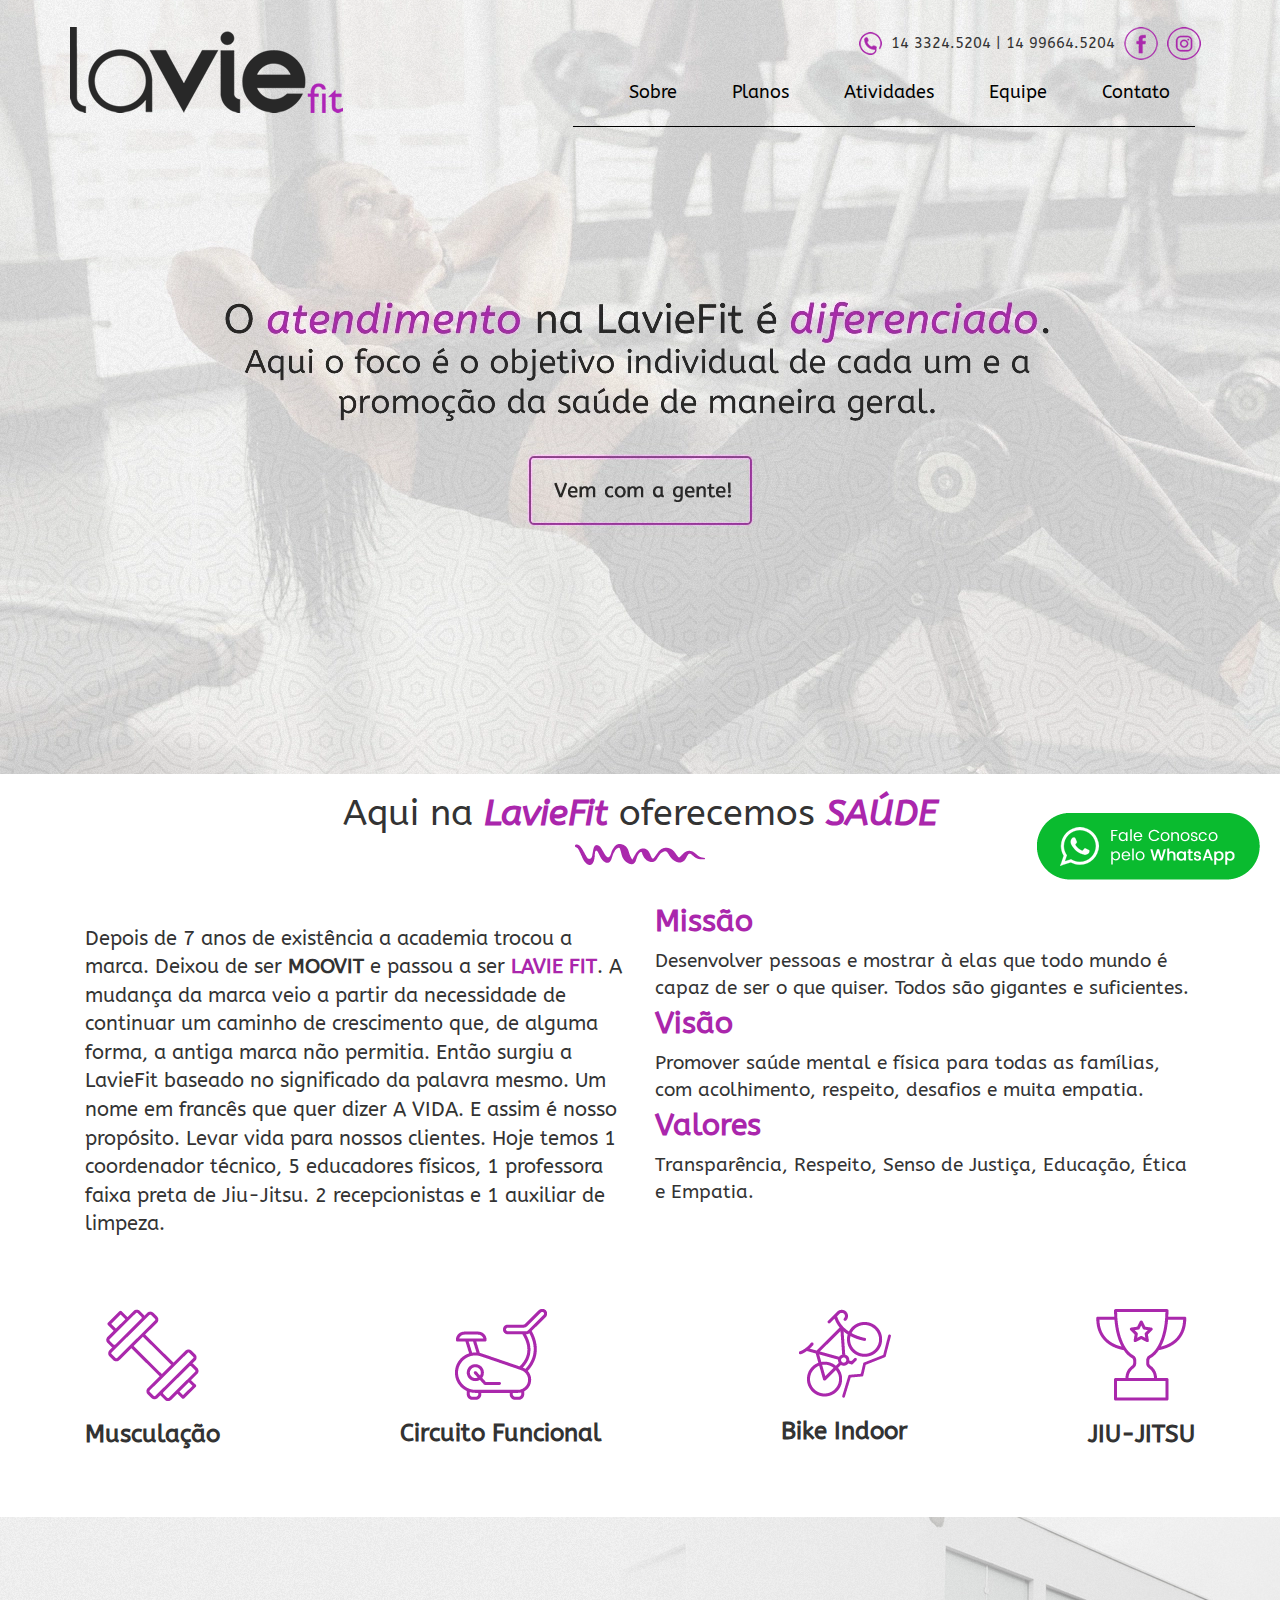
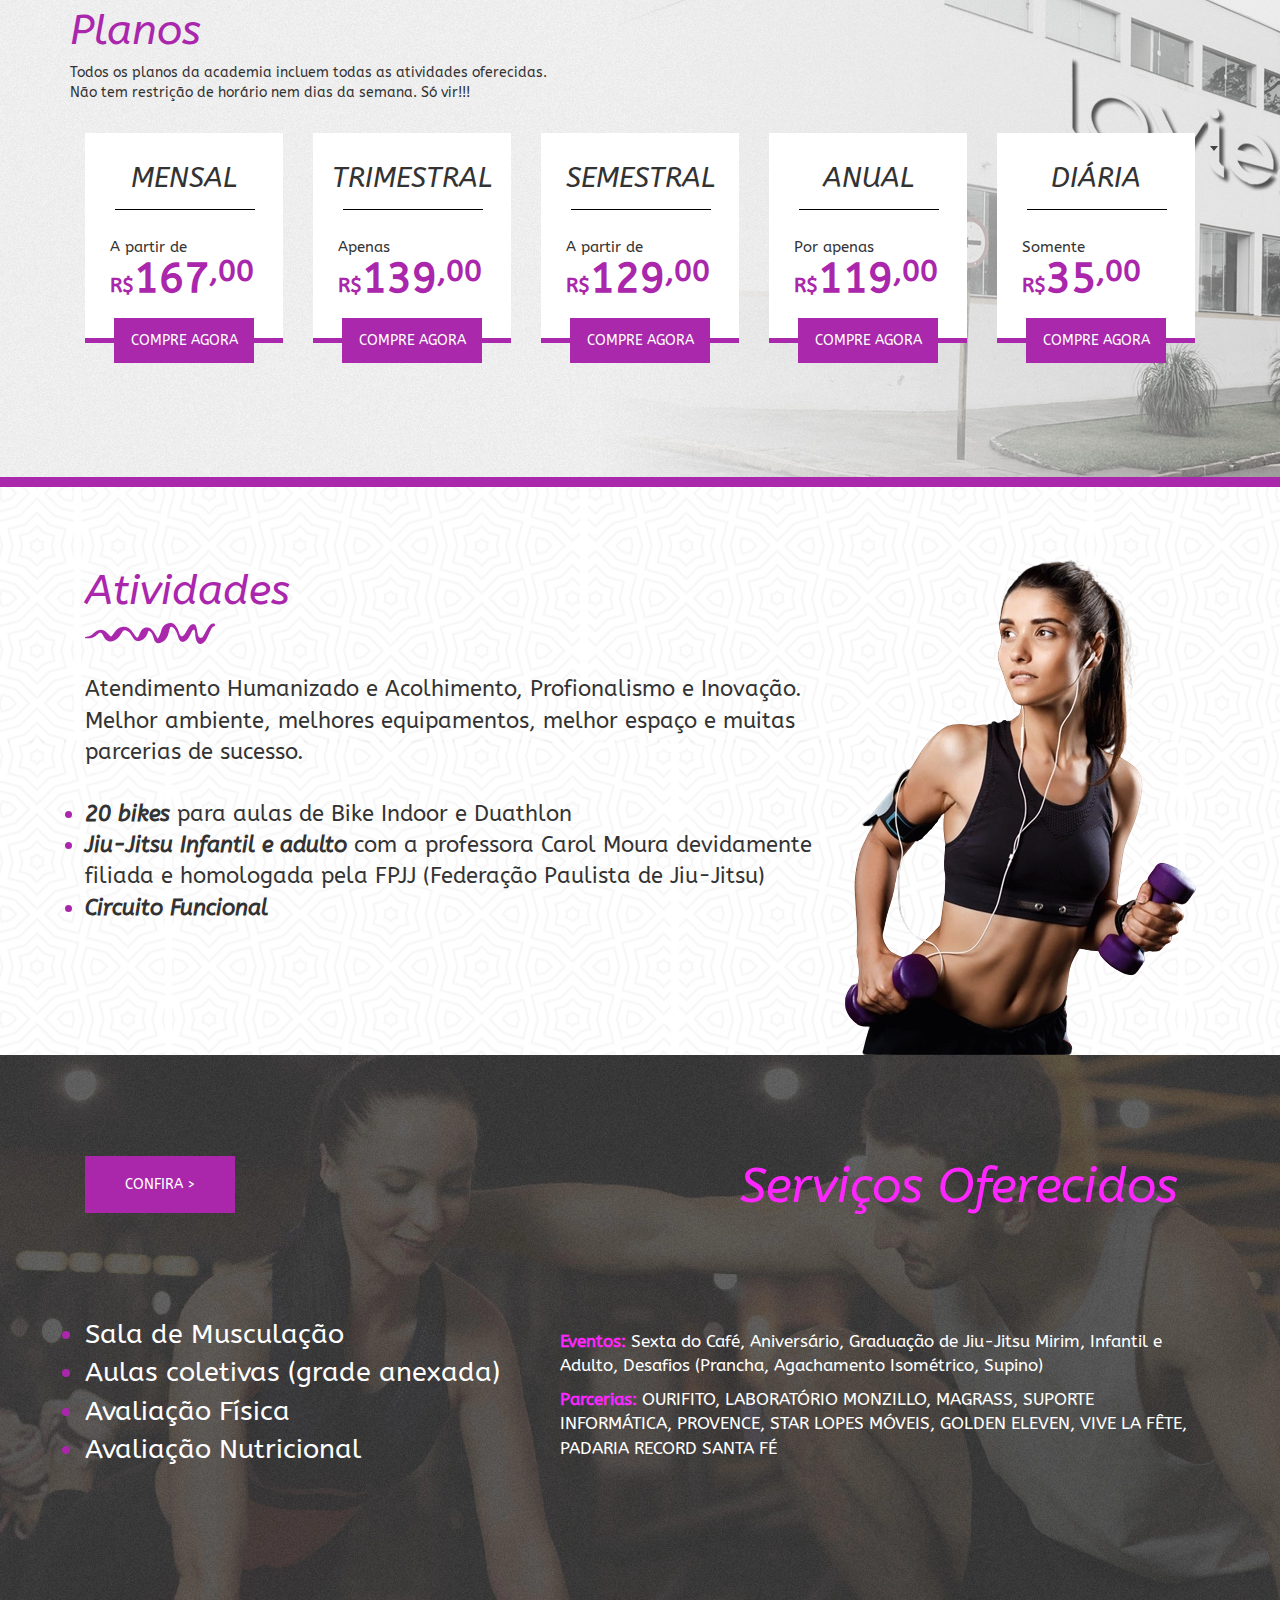
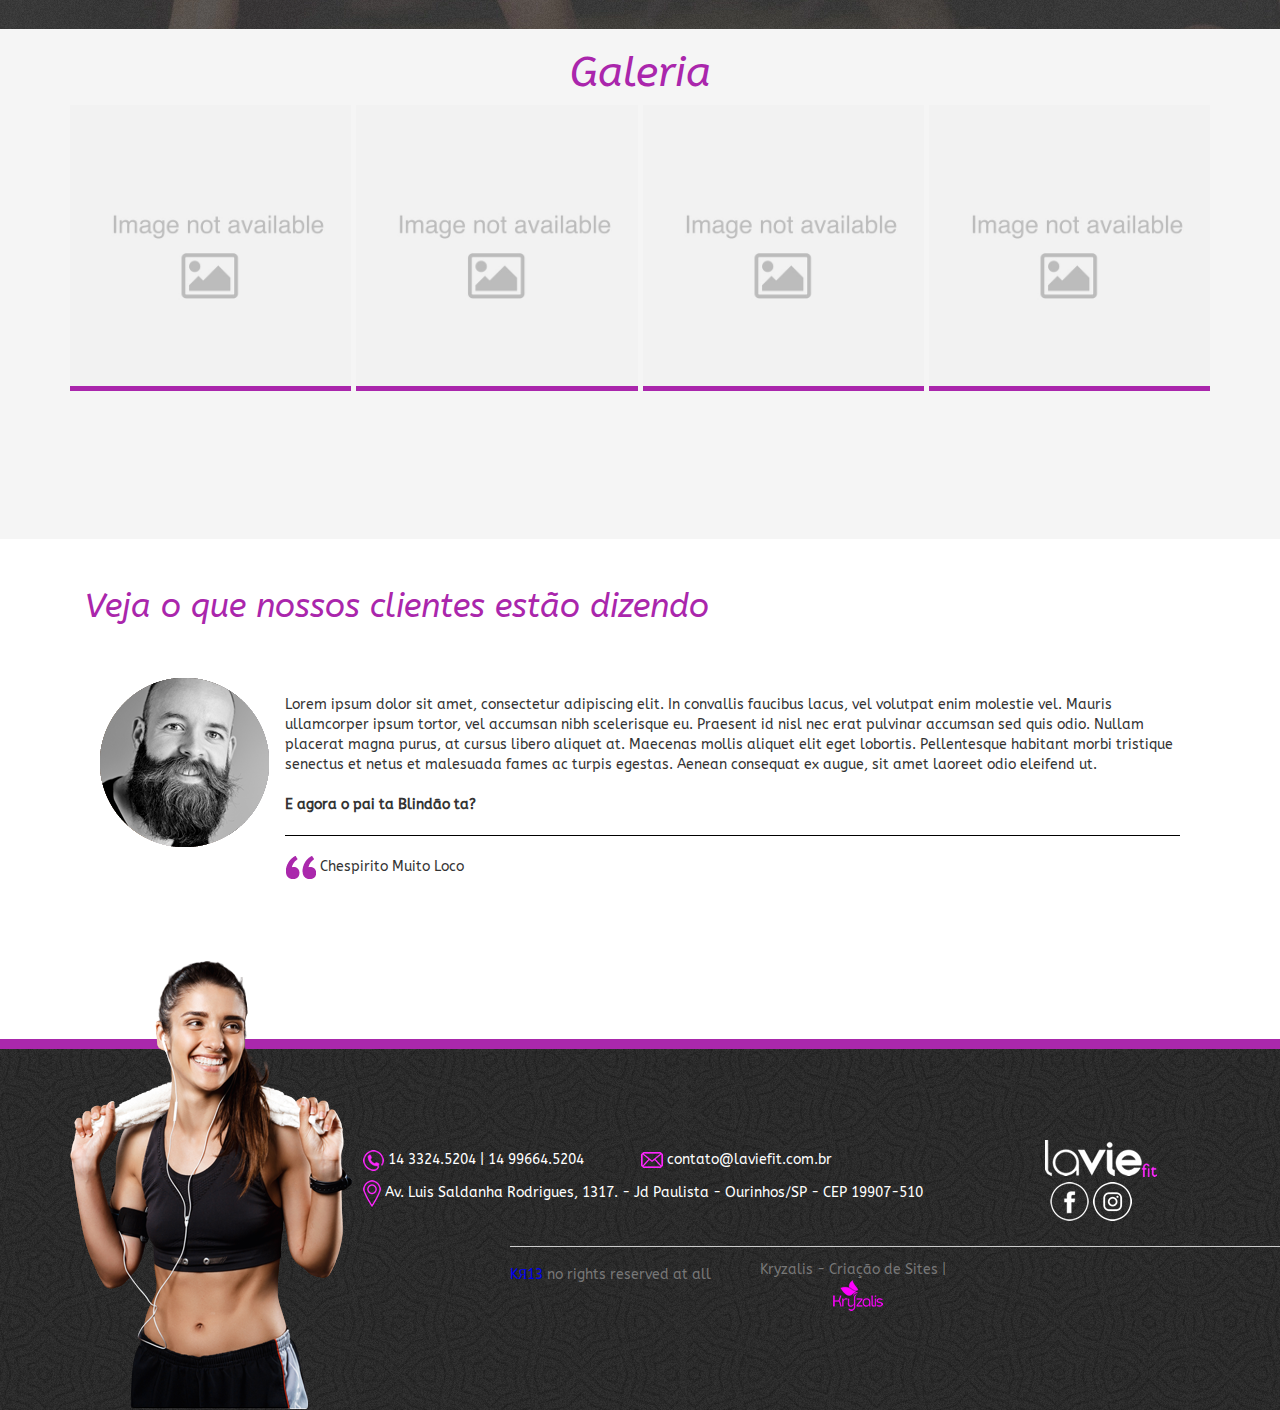
==== index.html @ 9915ced9 "Add files via upload" ====
<!DOCTYPE html>
<html lang="en">
<head>
    <meta charset="UTF-8">
    <meta name="author" content="KЯ13" />
    <meta name="publisher" content="Kryzalis Sites - kryzalis.com.br" />
    <meta name="viewport" content="width=device-width, initial-scale=1, maximum-scale=1, user-scalable=no">
    <link rel="shortcut icon" href="assets/img/KЯ13.png">
    <link rel="stylesheet" href="assets/css/style.css">
    <link rel="stylesheet" href="assets/css/bootstrap3.css">
    <link rel="stylesheet" href="assets/css/animate.css">
    <link rel="stylesheet" href="assets/css/owl.carousel.css">
    <link rel="stylesheet" href="assets/css/owl.theme.default.css">
    <link rel="stylesheet" href="https://cdnjs.cloudflare.com/ajax/libs/animate.css/4.1.1/animate.min.css">
    <title>Lavie Fit</title>
</head>
<body class="pg-home">
    <header class="header" id="Home">
        <div class="container">
            <div class="row">
                <div class="col-md-3">
                    <div class="logo">
                        <img src="assets/imgs/logo-main.png" class="logo" alt="laviefit">
                    </div>
                </div>
                <div class="col-md-4 col-md-offset-5">
                    <div class="cont">
                        <img src="assets/imgs/zap.png" alt="wpp"> 14 3324.5204 | 14 99664.5204
                        <a href="#"><img src="assets/imgs/prp-face.png" alt="facebook"></a>
                        <a href="#"><img src="assets/imgs/prp-insta.png" alt="instagram"></a>
                    </div>
                </div>
                <div class="col-md-7 col-md-offset-2">
                    <nav class="nav" id="nav">
                        <div class="col-md-12">
                            <div id="menu">
                                <ul class="nav__links">
                                    <li><a href="#Sobre">Sobre</a></li>
                                    <li><a href="#Planos">Planos</a></li>
                                    <li><a href="#Atividades">Atividades</a></li>
                                    <li><a href="#Equipe">Equipe</a></li>
                                    <li><a href="#Contato">Contato</a></li>
                                </ul>
                                <hr class="line1">
                            </div>
                        </div>
                    </nav>
                </div>
            </div>
        </div>
    </header>

    <section class="part1" id="Sobre">
        <div class="container">
            <div class="row">
                <div class="col-md-12">
                    <div class="title text-center">
                        <h1 class="ttl">Aqui na <span style="color: #AA26AC; font-weight: bold; font-style: italic;">LavieFit</span> oferecemos <span style="color: #AA26AC; font-weight: bold;"><i>SAÚDE</i></span></h1>
                        <img src="assets/imgs/thing.png" class="img" alt="div">
                    </div>
                    <div class="col-md-6">
                        <div class="txt">
                            <p class="para">Depois de 7 anos de existência a academia trocou a marca. Deixou de ser <span style="font-weight: bold;">MOOVIT</span> e passou a ser <span style="color: #AA26AC; font-weight: bold;">LAVIE FIT</span>. A mudança da marca veio a partir da necessidade de continuar um caminho de crescimento que, de alguma forma, a antiga marca não permitia. Então surgiu a LavieFit baseado no significado da palavra mesmo. Um nome em francês que quer dizer A VIDA. E assim é nosso propósito. Levar vida para nossos clientes. Hoje temos 1 coordenador técnico, 5 educadores físicos, 1 professora faixa preta de Jiu-Jitsu. 2 recepcionistas e 1 auxiliar de limpeza.</p> 
                        </div>
                    </div>
                    <div class="col-lg-6">
                        <ul class="list">
                            <li class="abt">
                                <h2 class="h2p1">Missão</h2>
                                <p>Desenvolver pessoas e mostrar à elas que todo mundo é capaz de ser o que quiser. Todos são gigantes e suficientes.</p>
                            </li>
                            <li class="abt">
                                <h2 class="h2p1">Visão</h2>
                                <p>Promover saúde mental e física para todas as famílias, com acolhimento, respeito, desafios e muita empatia.</p>
                            </li>
                            <li class="abt">
                                <h2 class="h2p1">Valores</h2>
                                <p>Transparência, Respeito, Senso de Justiça, Educação, Ética e Empatia.</p>
                            </li>
                        </ul>
                    </div>
                    <div class="col-md-12 text-center">
                        <ul class="actv">
                            <li class="limg">
                                <img src="assets/imgs/icon-gym.png" alt="Musculação" class="limg-img">
                                <h3><b>Musculação</b></h3>
                            </li>
                            <li class="limg">
                                <img src="assets/imgs/icon-whale.png" alt="Circuito" class="limg-img">
                                <h3><b>Circuito Funcional</b></h3>
                            </li>
                            <li class="limg">
                                <img src="assets/imgs/icon-bike.png" alt="Bike Indoor" class="limg-img">
                                <h3><b>Bike Indoor</b></h3>
                            </li>
                            <li class="limg">
                                <img src="assets/imgs/icon-troph.png" alt="JIU-JITSU" class="limg-img">
                                <h3><b>JIU-JITSU</b></h3>
                            </li>
                        </ul>
                    </div>
                </div>
            </div>
        </div>
    </section>

    <section class="part2" id="Planos">
        <div class="container">
            <div class="row">
                <div class="col-md-12">
                    <div class="pla">
                        <h2 class="h2p2">Planos</h2>
                    <p sty="font-size: 15px;" class="pp2">Todos os planos da academia incluem todas as atividades oferecidas.<br>Não tem restrição de horário nem dias da semana. Só vir!!!</p><br>
                        <div class="col-sm-3 text-center">
                            <div class="box__plan">
                                <h4 class="h4p2">MENSAL</h4>
                                <div class="numbers">
                                    <hr class="line15">
                                    <p>A partir de</p>
                                    <h5 class="prc">R$<strong>167</strong><span class="zero">,00</span></h5>
                                </div>
                            </div>
                                <div class="buy">
                                    <a href="#" class="btn15" target="_blank">COMPRE AGORA</a>
                                </div>
                            </div>
                        </div>
                        <div class="col-sm-3 text-center">
                            <div class="box__plan">
                                <h4 class="h4p2">TRIMESTRAL</h4>
                                <div class="numbers">
                                    <hr class="line15">
                                    <p>Apenas</p>
                                    <h5 class="prc">R$<strong>139</strong><span class="zero">,00</span></h5>
                                </div>
                            </div>
                            <div class="buy">
                                <a href="#" class="btn15" target="_blank">COMPRE AGORA</a>
                            </div>
                        </div>
                        <div class="col-sm-3 text-center">
                            <div class="box__plan">
                                <h4 class="h4p2">SEMESTRAL</h4>
                                <div class="numbers">
                                    <hr class="line15">
                                    <p>A partir de</p>
                                    <h5 class="prc">R$<strong>129</strong><span class="zero">,00</span></h5>
                                </div>
                            </div>
                            <div class="buy">
                                <a href="#" class="btn15" target="_blank">COMPRE AGORA</a>
                            </div>
                        </div>    
                        <div class="col-sm-3 text-center">
                            <div class="box__plan">
                                <h4 class="h4p2">ANUAL</h4>
                                <div class="numbers">
                                    <hr class="line15">
                                    <p>Por apenas</p>
                                    <h5 class="prc">R$<strong>119</strong><span class="zero">,00</span></h5>
                                </div>
                            </div>
                            <div class="buy">
                                <a href="#" class="btn15" target="_blank">COMPRE AGORA</a>
                            </div>
                        </div>
                        <div class="col-sm-3 text-center">
                            <div class="box__plan">
                                <h4 class="h4p2">DIÁRIA</h4>
                                <div class="numbers">
                                    <hr class="line15">
                                    <p>Somente</p>
                                    <h5 class="prc">R$<strong>35</strong><span class="zero">,00</span></h5>
                                </div>
                            </div>
                            <div class="buy">
                                <a href="#" class="btn15" target="_blank">COMPRE AGORA</a></span>
                            </div>
                        </div>
                    </div>
                </div>
            </div>
        </div>
    </section>

    <section class="part3" id="Atividades">
        <div class="container">
            <div class="row">
                <div class="col-lg-12">
                    <div class="col-md-8">
                        <h2 class="h2p3">Atividades</h2>
                        <img src="assets/imgs/thing-2.png" class="img" alt="div">
                        <p class="atnd">Atendimento Humanizado e Acolhimento, Profionalismo e Inovação. Melhor ambiente, melhores equipamentos, melhor espaço e muitas parcerias de sucesso.</p>
                    </div>
                    <div class="col-md-8">
                        <ul class="mr">
                            <li><b><i>20 bikes</i></b> para aulas de Bike Indoor e Duathlon</li>
                            <li><b><i>Jiu-Jitsu Infantil e adulto</i></b> com a professora Carol Moura devidamente filiada e homologada pela FPJJ (Federação Paulista de Jiu-Jitsu)</li>
                            <li><b><i>Circuito Funcional</i></b></li>
                        </ul>
                    </div>
                    <div class="col-md-4">
                        <img src="assets/imgs/wm.png" alt="model" class="wm1">
                    </div>
                </div>
            </div>
        </div>
    </section>

    <section class="part4" id="Equipe">
        <div class="container">
            <div class="row">
                <div class="col-lg-12">
                    <div class="col-md-5">
                        <div class="saaa">
                            <a href="#" class="btn1">CONFIRA ></a>
                            <ul class="cnf">
                                <li>Sala de Musculação</li>
                                <li>Aulas coletivas (grade anexada)</li>
                                <li>Avaliação Física</li>
                                <li>Avaliação Nutricional</li>
                            </ul>
                        </div>
                    </div>
                    <div class="col-md-7">
                        <div class="wdwo">
                            <h2 class="h2p4">Serviços Oferecidos</h2>
                            <div class="pd">
                                <p class="evnt"><b style="color: #FE26FE;">Eventos:</b> Sexta do Café, Aniversário, Graduação de Jiu-Jitsu Mirim, Infantil e Adulto, Desafios (Prancha, Agachamento Isométrico, Supino)</p>
                                <p class="evnt"><b style="color: #FE26FE;">Parcerias:</b> OURIFITO, LABORATÓRIO MONZILLO, MAGRASS, SUPORTE INFORMÁTICA, PROVENCE, STAR LOPES MÓVEIS, GOLDEN ELEVEN, VIVE LA FÊTE, PADARIA RECORD SANTA FÉ</p>
                            </div>
                        </div>
                    </div>
                </div>
            </div>
        </div>
    </section>

    <section class="part5">
        <div class="container">
            <div class="row">
                <div class="col-lg-12">
                    <div class="col-6 text-center">
                        <h2 class="h2p5">Galeria</h2>
                        <div class="gale">
                            <div class="owl-carousel">
                                <div class="item"><img src="assets/img/no-img.png" alt="img" style="border-bottom: 5px solid #AA26AC;" class="carjs"></div>
                                <div class="item"><img src="assets/img/no-img.png" alt="img" style="border-bottom: 5px solid #AA26AC;" class="carjs"></div>
                                <div class="item"><img src="assets/img/no-img.png" alt="img" style="border-bottom: 5px solid #AA26AC;" class="carjs"></div>
                                <div class="item"><img src="assets/img/no-img.png" alt="img" style="border-bottom: 5px solid #AA26AC;" class="carjs"></div>
                            </div>
                        </div>
                    </div>
                </div>
            </div>
        </div>
    </section>

    <section class="part6">
        <div class="container">
            <div class="row">
                <div class="col-lg-12">
                    <div class="col-md-8">
                        <h2 class="h2p6">Veja o que nossos clientes estão dizendo</h2>
                    </div>
                    <div class="col-lg-12">
                        <div class="has-feedback">
                            <div class="item">
                                <div class="col-md-2">
                                    <img src="assets/imgs/chespirito.png" alt="person" class="chespirito">
                                </div>
                                <div class="col-lg-10">
                                    <div class="pp6">
                                        <p class="pp6">Lorem ipsum dolor sit amet, consectetur adipiscing elit. In convallis faucibus lacus, vel volutpat enim molestie vel. Mauris ullamcorper ipsum tortor, vel accumsan nibh scelerisque eu. Praesent id nisl nec erat pulvinar accumsan sed quis odio. Nullam placerat magna purus, at cursus libero aliquet at.
                                        Maecenas mollis aliquet elit eget lobortis. Pellentesque habitant morbi tristique senectus et netus et malesuada fames ac turpis egestas. Aenean consequat ex augue, sit amet laoreet odio eleifend ut.<br>
                                        <br>
                                        <b>E agora o pai ta Blindão ta?</b></p>
                                        <hr class="line1">
                                        <img src="assets/imgs/asp.jpg" alt="aspas"> Chespirito Muito Loco
                                    </div>
                                </div>
                            </div>
                        </div>
                    </div>
                </div>
            </div>
        </div>
    </section>

    <footer class="footer" id="Contato">
        <div class="container">
            <div class="row">
                <div class="col-md-3">
                    <img src="assets/imgs/wmn-2.png" class="model" alt="model">
                </div>
                <div class="col-md-7 col-sm-offset-3">
                    <div class="contc">
                        <div class="col-md-5">
                            <div class="wpp">
                                <img src="assets/imgs/zap2.png" alt="wpp"> 14 3324.5204  |  14 99664.5204
                            </div>
                        </div>
                        <div class="col-md-5">
                            <div class="email">
                                <img src="assets/imgs/contato.png" alt="cont"> contato@laviefit.com.br
                            </div>
                        </div>
                    </div>
                </div>
                <div class="col-md-7 col-md-offset-3">
                    <div class="loc">
                        <img src="assets/imgs/loc.png" alt="loc"> Av. Luis Saldanha Rodrigues, 1317. - Jd Paulista - Ourinhos/SP - CEP 19907-510
                    </div>
                </div>
                <div class="col-md-2 col-xl-offset-2">
                    <div class="socials-end">
                        <div class="lavie">
                            <a href="#Home"><img src="assets/imgs/logo-mini.png" alt="logo-end"></a>
                        </div>
                        <div class="socials">
                            <a href="#" target="_blank"><img src="assets/imgs/wt-face.png" alt="facebook"></a>
                            <a href="#" target="_blank"><img src="assets/imgs/wt-insta.png" alt="instagram"></a>
                        </div>
                    </div>
                </div>
            </div>
        </div>
        <hr class="line-end">
    </footer>
    <div class="footer2">
        <div class="col-lg-7 col-lg-offset-4">
            <div class="krgit">
                <div class="col-md-4">
                    <p class="KRgit"><a href="https://github.com/kriphpher" class="gitkr" target="_blank">KЯ13</a> no rights reserved at all</p>
                </div>
            </div>
            <div class="kryzalis">
                <div class="col-md-4 text-center">
                    Kryzalis - Criação de Sites | <a href="https://www.kryzalis.com.br"><img src="assets/img/logo-kryzalis-2.png" alt="kryzalis" class="kryzaimg"></a>
                </div>
            </div>
        </div>
    </div>
    
    <div class="img">
        <a href="https://api.whatsapp.com/send/?phone=5514996313414&text&type=phone_number&app_absent=0" class="btnwhats" target="_blank"><img src="assets/img/whatsapp.png"/></a>
    </div>

    <script src="assets/js/script.js"></script>
    <script src="assets/js/jquery-ui.min.js"></script>
    <script src="assets/js/jquery.js"></script>
    <script src="assets/s/owl.carousel.min.js"></script>
    <script>
        $('.owl-carousel').owlCarousel({
            merge: false,
            autoplay: true,
            rewind: true,
            loop: true,
            margin: 5,
            dots: false,
            nav: false,
            navText: ["<",">"],
            responsive: {
                0: {
                    items: 1
                },
                600: {
                    items: 2
                },
                1000: {
                    items: 3
                },
                1200: {
                    items: 4
                }
            }
        })

        $('.owl-feedback').owlCarousel({
            animateOut: 'slideOutDown',
            animateIn: 'flipInX',
            items:1,
            margin:30,
            stagePadding:30,
            smartSpeed:450
        })
    </script>
</body>
</html>
---- assets/css/style.css ----
/* OBS: não me pergunte como tudo esta funcionando, mas se quiser mesmo uma resposta, a melhor de todas é que eu tenho TOC */
@import url('https://fonts.googleapis.com/css2?family=ABeeZee&display=swap');
*{
    padding: 0;
    margin: 0;
    font-family: 'ABeeZee';
}
.pg-home{
    max-width: 1920px;
    margin-right: auto;
    margin-left: auto;
    font-family: 'ABeeZee';
}
::selection{
    background: #AA27AC;
}
::-moz-selection{
    background: #AA27AC;
}
::marker{
    color: #AA27AC;
}
a img{
    transition: all .2s linear;
}
a img:hover{
    transition: all .2s linear;
    transform: scale(1.1);
    filter: brightness(1.1);
}
/* html config */
header{
    padding-top: 27px;
    position: absolute;
    width: 100%;
    z-index: 2;
}
.header{
    background: url(../imgs/banner-1.jpg) center no-repeat;
    position: inherit;
    width: 100%;
    height: 774px;
}
.line1{
    border-top: 1px solid #000;
    margin-top: 20px;
    margin-bottom: 20px;
}
#menu{
    font-size: 18px;
    padding-top: 20px;
    text-decoration: none;
    text-align: end;
}
.nav__links{
    list-style: none;
}
.nav__links li{
    display: inline-block;
    padding: 0px 25px;
}
.nav__links li a{
    color: #000;
    transition: all 0.2s linear;
    text-decoration: underline #FE26FE;
}
.nav__links li a:hover{
    color: #FE26FE;
    transition: all 0.2s linear;
    text-decoration: underline #FE26FE;
    filter: brightness(1.2);
}
.cont{
    display: flex;
    justify-content: space-evenly;
    align-items: center;
    font-size: 15px;
    line-height: 1;
    margin-bottom: 0px;
}
.part1{
    background-color: #FFF;
}
.h2p1{
    color: #AA26AC; 
    font-weight: bold;
}
.list{
    padding-top: 35px;
    text-decoration: none;
    list-style: none;
    align-items: center;
    font-size: 19px;
}
.abt{
    margin-top: -15px;
}
.actv{
    display: flex;
    justify-content: space-between;
    text-decoration: none;
    list-style: none;
    padding-bottom: 50px;
}
.para{
    padding-top: 60px;
    padding-bottom: 60px;
    font-size: 20px;
}
.part2{
    background: url(../imgs/banner-2.jpg) center no-repeat;
    border-bottom: 10px solid #AA28AC;
    width: 100%;
    min-height: 570px;
}
.pla{
    padding-top: 70px;
}
.box__plan{
    display: flex;
    flex-direction: column;
    background-color: #FFF;
    border-bottom: 5px solid #AA28AC;
    height: 210px;
}
.line15{
    border-top: 1px solid #000;
    margin-top: 5px;
    margin-bottom: 30px;
    margin-left: 30px;
    width: 140px;
}
.numbers{
    padding-top: 20px;
}
.box__plan p{
    font-size: 15px;
    text-align: left;
    padding-left: 25px;
    margin-bottom: 0px;
    line-height: 1;
}
.h2p2{
    color: #AA26AC; 
    font-size: 42px; 
    font-style: italic;
}
.h4p2{
    font-size: 28px;
    font-style: italic;
    padding-top: 20px;
    margin-bottom: -10px;
}
strong{
    font-size: 42px;
    font-weight: bolder;
}
.prc{
    font-size: 20px;
    text-align: left;
    padding-left: 25px;
    margin-top: 0px;
    font-weight: bolder;
    position: relative;
    color: #AA27AC;
}
.zero{
    position: absolute;
    top: 0px;
    font-size: 30px;
}
.btn15{
    color: #fff;
    background-color: #AA28AC;
    display: block;
    width: 140px;
    line-height: 45px;
    margin-right: auto;
    margin-left: auto;
    margin-top: -25px;
    transition: all .2s linear;
}
.btn15:hover{
    transition: all .2s linear;
    transform: scale(1.1);
    filter: brightness(1.2);
}
.buyn{
    padding-top: 10px;
}
.part3{
    background: url(../imgs/back-1.jpg) center no-repeat;
    width: 100%;
    height: 100%;
}
.h2p3{
    padding-top: 60px;
    color: #AA26AC; 
    font-size: 42px; 
    font-style: italic;
}
.atnd{
    margin: 30px 0px 30px;
    font-size: 22px;
}
.mr{
    font-size: 22px;
}
.wm1{
    margin-top: -240px;
}
.part4{
    background: url(../imgs/banner-3.png) center no-repeat;
    width: 100%;
    min-height: 574px;
}
.btn1{
    color: #fff;
    background: #AA27AC;
    padding: 20px 40px;
    cursor: pointer;
    /*margin: 10px;*/
    transition: all .2s linear;
}
.btn1:hover{
    transform: scale(1.1);
    filter: brightness(1.2);
}
.evnt, .cnf{
    color: #fff;
}
.saaa{
    padding-top: 120px;
}
.wdwo{
    padding-top: 70px;
}
.cnf{
    padding-top: 120px;
    font-size: 27px;
}
.evnt{
    font-size: 17px;
}
.pd{
    padding-top: 105px;
}
.h2p4{
    color: #FE26FE; 
    font-size: 49px; 
    font-style: italic; 
    margin-left: 180px;
    padding-top: 15px;
}
.part5{
    background-color: #F5F5F5;
    min-height: 510px;
}
.h2p5{
    color: #AA26AC; 
    font-size: 42px; 
    font-style: italic;
}
.gale{
    display: flex;
    justify-content: space-between;
}
.carjs{
    transition: all .2s linear;
}
.carjs:hover{
    transition: all .2s linear;
    transform: scale(1.1);
}
.part6{
    min-height: 500px;
}
.owl-carousel, .owl-item{
    width: 1200px;
}
.carousel, .pp6{
    padding-top: 30px;
}
.h2p6{
    padding-top: 30px;
    color: #AA26AC;
    font-size: 33px; 
    font-style: italic;
}
footer{
    background: url(../imgs/ftr.jpg) center no-repeat;
    border-top: 10px solid #AA28AC;
    width: 100%;
    color: #fff;
    height: 371px;
}
.contc{
    padding-top: 100px;
    margin-left: -15px;
    margin-bottom: 30px;
}
.loc{
    padding-top: '';
}
.socials{
    padding: 5px 5px;
}
.socials-end{
    margin-top: -40px;
}
.model{
    position: absolute;
    margin-top: -88px;
}
.line-end{
    width: 1074px;
    margin-left: 510px;
}
.footer2{
    width: 100%;
    color: #777777;
    margin-top: -55px;
    display: flex;
    margin-top: -150px;
    justify-content: space-evenly;
    align-items: center;
}
.gitkr::before{
    transform-origin: right;
    transform: scaleX(0);
    transition: transform .3s ease-in-out;
}
.gitkr:hover::before {
    transform-origin: left;
    transform: scaleX(1);
}
.KRgit{
    margin-top: 5px;
}
.kryzaimg{
    padding-left: 10px;
}
.btnwhats{
    position: fixed;
    right: 20px;
    bottom: 20px;
    z-index: 9999;
}

@media screen and (max-width: 1024px) {
    *{
        padding: 0;
        margin: 0;
        font-family: 'ABeeZee';
    }
    .pg-home{
        max-width: 1024px;
        margin-right: auto;
        margin-left: auto;
        font-family: 'ABeeZee';
    }
    ::selection{
        background: #AA27AC;
    }
    ::-moz-selection{
        background: #AA27AC;
    }
    ::marker{
        color: #AA27AC;
    }
    a img{
        transition: all .2s linear;
    }
    a img:hover{
        transition: all .2s linear;
        transform: scale(1.1);
        filter: brightness(1.1);
    }
    /* html config */

    header{
        padding-top: 27px;
        position: absolute;
        width: 100%;
        z-index: 2;
    }
    .header{
        background: url(../imgs/banner-1.jpg) center no-repeat;
        position: inherit;
        width: 100%;
        height: 604px;
    }
    .line1{
        border-top: 1px solid #000;
        margin-top: 20px;
        margin-bottom: 20px;
    }
    #menu{
        font-size: 18px;
        padding-top: 20px;
        text-decoration: none;
        text-align: end;
    }
    .nav__links{
        list-style: none;
    }
    .nav__links li{
        display: inline-block;
        padding: 0px 10px;
    }
    .nav__links li a{
        color: #000;
        transition: all 0.2s linear;
        text-decoration: underline #FE26FE;
    }
    .nav__links li a:hover{
        color: #FE26FE;
        transition: all 0.2s linear;
        text-decoration: underline #FE26FE;
        filter: brightness(1.2);
    }
    .cont{
        display: flex;
        justify-content: space-evenly;
        align-items: center;
        font-size: 12px;
        line-height: 1;
        margin-bottom: 0px;
    }
    .part1{
        background-color: #FFF;
    }
    .h2p1{
        color: #AA26AC; 
        font-weight: bold;
        font-size: 25px;
    }
    .list{
        padding-top: 50px;
        text-decoration: none;
        list-style: none;
        align-items: center;
        font-size: 15px;
    }
    .abt{
        margin-top: -15px;
    }
    .actv{
        display: flex;
        justify-content: space-between;
        text-decoration: none;
        list-style: none;
        padding-bottom: 50px;
    }
    .limg-img{
        width: 90px;
    }
    .para{
        padding-top: 60px;
        padding-bottom: 60px;
        font-size: 15px;
    }
    .part2{
        background: url(../imgs/banner-2.jpg) center no-repeat;
        border-bottom: 10px solid #AA28AC;
        width: 100%;
        min-height: 570px;
    }
    .pla{
        padding-top: 70px;
        margin-left: -18px;
    }
    .box__plan{
        display: flex;
        flex-direction: column;
        background-color: #FFF;
        border-bottom: 5px solid #AA28AC;
        height: 210px;
        width: 180px;
    }
    .line15{
        border-top: 1px solid #000;
        margin-top: 5px;
        margin-bottom: 30px;
        margin-left: 20px;
        width: 140px;
    }
    .numbers{
        padding-top: 20px;
    }
    .box__plan p{
        font-size: 15px;
        text-align: left;
        padding-left: 25px;
        margin-bottom: 0px;
        line-height: 1;
    }
    .h2p2{
        color: #AA26AC; 
        font-size: 42px; 
        font-style: italic;
        margin-left: 10px;
    }
    .pp2{
        margin-left: 10px;
    }
    .h4p2{
        font-size: 28px;
        font-style: italic;
        padding-top: 20px;
        margin-bottom: -10px;
    }
    strong{
        font-size: 42px;
        font-weight: bolder;
    }
    .prc{
        font-size: 20px;
        text-align: left;
        padding-left: 25px;
        margin-top: 0px;
        font-weight: bolder;
        position: relative;
        color: #AA27AC;
    }
    .zero{
        position: absolute;
        top: 0px;
        font-size: 30px;
    }
    .btn15{
        color: #fff;
        background-color: #AA28AC;
        display: block;
        width: 140px;
        line-height: 45px;
        margin-right: -2px;
        margin-top: -25px;
        transition: all .2s linear;
    }
    .btn15:hover{
        transition: all .2s linear;
        transform: scale(1.1);
        filter: brightness(1.2);
    }
    .buyn{
        padding-top: 10px;
    }
    .part3{
        background: url(../imgs/back-1.jpg) center no-repeat;
        width: 100%;
        height: 100%;
    }
    .h2p3{
        padding-top: 60px;
        color: #AA26AC; 
        font-size: 40px; 
        font-style: italic;
    }
    .atnd{
        margin: 30px 0px 30px;
        font-size: 20px;
    }
    .mr{
        font-size: 20px;
    }
    .wm1{
        margin-top: -240px;
        width: 330px;
    }
    .part4{
        background: url(../imgs/banner-3.png) center no-repeat;
        width: 100%;
        min-height: 574px;
    }
    .btn1{
        color: #fff;
        background: #AA27AC;
        padding: 20px 40px;
        cursor: pointer;
        margin: 10px;
        transition: all .2s linear;
    }
    .btn1:hover{
        transform: scale(1.1);
        filter: brightness(1.2);
    }
    .evnt, .cnf{
        color: #fff;
    }
    .evnt{
        margin-bottom: 70px;
        margin-top: -60px;
    }
    .saaa{
        padding-top: 165px;
    }
    .wdwo{
        padding-top: 120px;
    }
    .cnf{
        padding-top: 83px;
        font-size: 22px;
    }
    .evnt{
        font-size: 17px;
    }
    .pd{
        padding-top: 105px;
    }
    .h2p4{
        color: #FE26FE; 
        font-size: 33px; 
        font-style: italic; 
        margin-left: 163px;
        padding-top: 15px;
    }
    .part5{
        background-color: #F5F5F5;
        min-height: 510px;
    }
    .h2p5{
        color: #AA26AC; 
        font-size: 42px; 
        font-style: italic;
    }
    .gale{
        display: flex;
        justify-content: space-between;
    }
    .carjs{
        transition: all .2s linear;
    }
    .carjs:hover{
        transition: all .2s linear;
        transform: scale(1.1);
    }
    .part6{
        min-height: 500px;
    }
    .owl-carousel, .owl-item{
        width: 1200px;
    }
    .carousel, .pp6{
        padding-top: 30px;
    }
    .h2p6{
        padding-top: 30px;
        color: #AA26AC;
        font-size: 30px; 
        font-style: italic;
    }
    .has-feedback{
        display: flex;
        width: 770px;
    }
    .chespirito{
        width: webkit-fill-available;
    }
    .pp6{
        margin-left: 90px;
        font-size: 15px;
    }
    footer{
        background: url(../imgs/ftr.jpg) center no-repeat;
        border-top: 10px solid #AA28AC;
        width: 100%;
        color: #fff;
        height: 282px;
    }
    .contc{
        padding-top: 50px;
        margin-left: 17px;
        margin-bottom: 30px;
        font-size: 11px;
    }
    .loc{
        margin-left: 32px;
        margin-bottom: 30px;
        font-size: 12px;
    }
    .socials{
        padding: 5px 5px;
    }
    .socials-end{
        margin-top: -40px;
    }
    .model{
        position: absolute;
        margin-top: -88px;
        width: -webkit-fill-available;
    }
    .line-end{
        width: 710px;
        margin-left: 300px;
    }
    .footer2{
        width: 100%;
        color: #777777;
        margin-top: -100px;
        display: flex;
        align-items: center;
        justify-content: flex-end;
    }
    .KRgit{
        content-visibility: hidden;
    }
    .kryzalis{
        width: 830px;
    }
    .kryzaimg{
        padding-left: 10px;
    }
    .btnwhats{
        position: fixed;
        right: 20px;
        bottom: 20px;
        z-index: 9999;
    }
}

@media screen and (max-width: 991px) {
    *{
        padding: 0;
        margin: 0;
        font-family: 'ABeeZee';
    }
    .pg-home{
        max-width: 991px;
        margin-right: auto;
        margin-left: auto;
        font-family: 'ABeeZee';
    }
    ::selection{
        background: #AA27AC;
    }
    ::-moz-selection{
        background: #AA27AC;
    }
    ::marker{
        color: #AA27AC;
    }
    a img{
        transition: all .2s linear;
    }
    a img:hover{
        transition: all .2s linear;
        transform: scale(1.1);
        filter: brightness(1.1);
    }
    /* html config */

    header{
        padding-top: 27px;
        position: absolute;
        width: 100%;
        z-index: 2;
    }
    .logo{
        margin-left: 40px;
    }
    .header{
        background: url(../imgs/banner-mobile.png);
        background-size: contain;
        background-repeat: no-repeat;
        height: 184px;
    }
    .line1{
        border-top: 1px solid #000;
        margin-top: 20px;
        margin-bottom: 20px;
    }
    #menu, .cont, .actv, .wm1, .KRgit, .model{
        content-visibility: hidden;
    }
    .part1{
        background-color: #FFF;
    }
    .h2p1{
        color: #AA26AC; 
        font-weight: bold;
        font-size: 25px;
    }
    .list{
        padding-top: 0;
        padding-bottom: 0;
        text-decoration: none;
        list-style: none;
        align-items: center;
        font-size: 15px;
    }
    .abt{
        margin-top: -15px;
    }
    .para{
        padding-bottom: 20px;
        font-size: 15px;
    }
    .part2{
        background: url(../imgs/banner-2.jpg) center no-repeat;
        background-size: cover;
        border-bottom: 10px solid #AA28AC;
        width: 100%;
        height: 1420px;
    }
    .pla{
        padding-top: 10px;
        margin-left: 0px;
    }
    .box__plan{
        display: flex;
        flex-direction: column;
        background-color: #FFF;
        border-bottom: 5px solid #AA28AC;
        margin: 0px 80px 10px;
        height: 210px;
        width: 180px;
    }
    .line15{
        border-top: 1px solid #000;
        margin-top: 5px;
        margin-bottom: 30px;
        margin-left: 20px;
        width: 140px;
    }
    .numbers{
        padding-top: 20px;
    }
    .box__plan p{
        font-size: 15px;
        text-align: left;
        padding-left: 25px;
        margin-bottom: 0px;
        line-height: 1;
    }
    .h2p2{
        color: #AA26AC; 
        font-size: 42px; 
        font-style: italic;
        margin-left: 10px;
    }
    .pp2{
        margin-left: 10px;
    }
    .h4p2{
        font-size: 28px;
        font-style: italic;
        padding-top: 20px;
        margin-bottom: -10px;
    }
    strong{
        font-size: 42px;
        font-weight: bolder;
    }
    .prc{
        font-size: 20px;
        text-align: left;
        padding-left: 25px;
        margin-top: 0px;
        font-weight: bolder;
        position: relative;
        color: #AA27AC;
    }
    .zero{
        position: absolute;
        top: 0px;
        font-size: 30px;
    }
    .btn15{
        color: #fff;
        background-color: #AA28AC;
        display: block;
        width: 140px;
        line-height: 45px;
        margin-right: 123px;
        margin-top: -34px;
        transition: all .2s linear;
        margin-bottom: 10px;
    }
    .btn15:hover{
        transition: all .2s linear;
        transform: scale(1.1);
        filter: brightness(1.2);
    }
    .buyn{
        padding-top: 10px;
    }
    .part3{
        background: url(../imgs/back-1.jpg) center no-repeat;
        width: 100%;
        height: 100%;
    }
    .h2p3{
        padding-top: 10px;
        color: #AA26AC; 
        font-size: 40px; 
        font-style: italic;
    }
    .atnd{
        margin: 30px 0px 30px;
        font-size: 20px;
    }
    .mr{
        font-size: 20px;
        margin-left: 20px;
        margin-bottom: 10px;
    }
    .part4{
        background: url(../imgs/banner-3.png) center no-repeat;
        width: 100%;
        min-height: 574px;
    }
    .btn1{
        color: #fff;
        background: #AA27AC;
        padding: 20px 40px;
        cursor: pointer;
        margin: 10px;
        transition: all .2s linear;
    }
    .btn1:hover{
        transform: scale(1.1);
        filter: brightness(1.2);
    }
    .evnt, .cnf{
        color: #fff;
    }
    .evnt{
        margin-bottom: 70px;
        margin-top: -60px;
    }
    .saaa{
        padding-top: 0px;
        margin-top: 70px;
    }
    .wdwo{
        padding-top: 0px;
    }
    .cnf{
        padding-top: 40px;
        font-size: 17px;
        margin-left: 20px;
    }
    .evnt{
        font-size: 15px;
    }
    .pd{
        padding-top: 70px;
    }
    .h2p4{
        color: #FE26FE; 
        font-size: 40px; 
        font-style: italic; 
        margin-left: 163px;
        padding-top: 0px;
    }
    .part5{
        background-color: #F5F5F5;
        min-height: 510px;
    }
    .h2p5{
        color: #AA26AC; 
        font-size: 42px; 
        font-style: italic;
    }
    .gale{
        display: flex;
        justify-content: space-between;
    }
    .carjs{
        transition: all .2s linear;
    }
    .carjs:hover{
        transition: all .2s linear;
        transform: scale(1.1);
    }
    .part6{
        min-height: 500px;
    }
    .owl-carousel, .owl-item{
        width: 1200px;
    }
    .carousel, .pp6{
        padding-top: 30px;
    }
    .h2p6{
        padding-top: 30px;
        color: #AA26AC;
        font-size: 30px; 
        font-style: italic;
    }
    .has-feedback{
        display: flex;
        width: 60px;
        margin-left: -17px;
        padding-bottom: 30px;
    }
    .chespirito{
        width: 150px;
        margin-left: 110px;
    }
    .pp6{
        margin-left: 0px;
        font-size: 15px;
        width: 370px;
        padding-top: 0px;
    }
    footer{
        background: url(../imgs/ftr.jpg) center no-repeat;
        border-top: 10px solid #AA28AC;
        width: 100%;
        color: #fff;
        height: 282px;
    }
    .contc{
        padding-top: 20px;
        margin-left: 0px;
        margin-bottom: 10px;
        font-size: 12px;
    }
    .wpp{
        margin-bottom: 10px;
    }
    .loc{
        margin-left: 15px;
        margin-bottom: 30px;
        font-size: 12px;
    }
    .socials{
        padding: 5px 5px;
    }
    .socials-end{
        margin-top: -40px;
        padding-left: 280px;
    }
    .line-end{
        visibility: hidden;
        width: 0px;
        margin-left: 0px;
    }
    .footer2{
        width: 100%;
        color: #777777;
        margin-top: -100px;
        display: flex;
        align-items: center;
        justify-content: flex-end;
    }
    .lavie{
        width: 10px;
    }
    .kryzalis{
        margin-right: 107px;
        margin-top: -40px;
        width: 300px;
    }
    .kryzaimg{
        padding-left: 10px;
    }
    .btnwhats{
        position: fixed;
        right: 20px;
        bottom: 20px;
        z-index: 9999;
    }
}
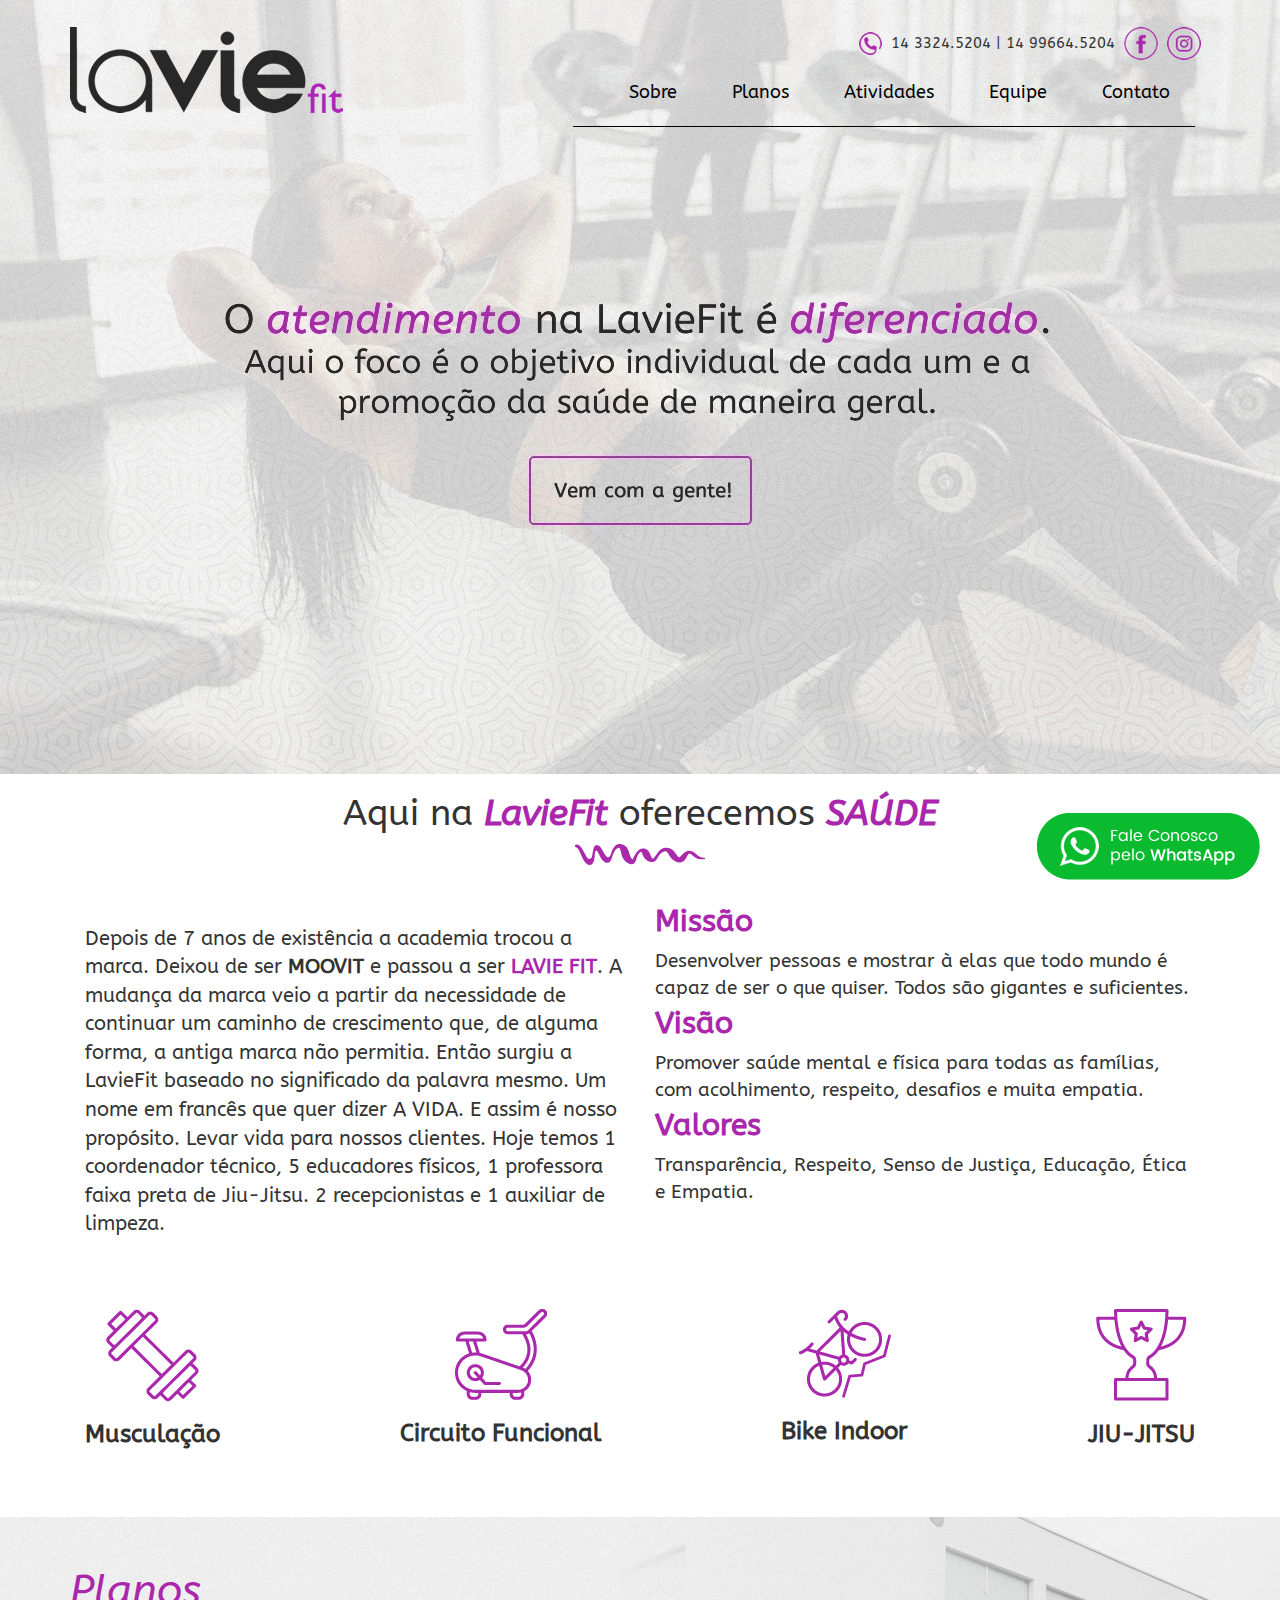
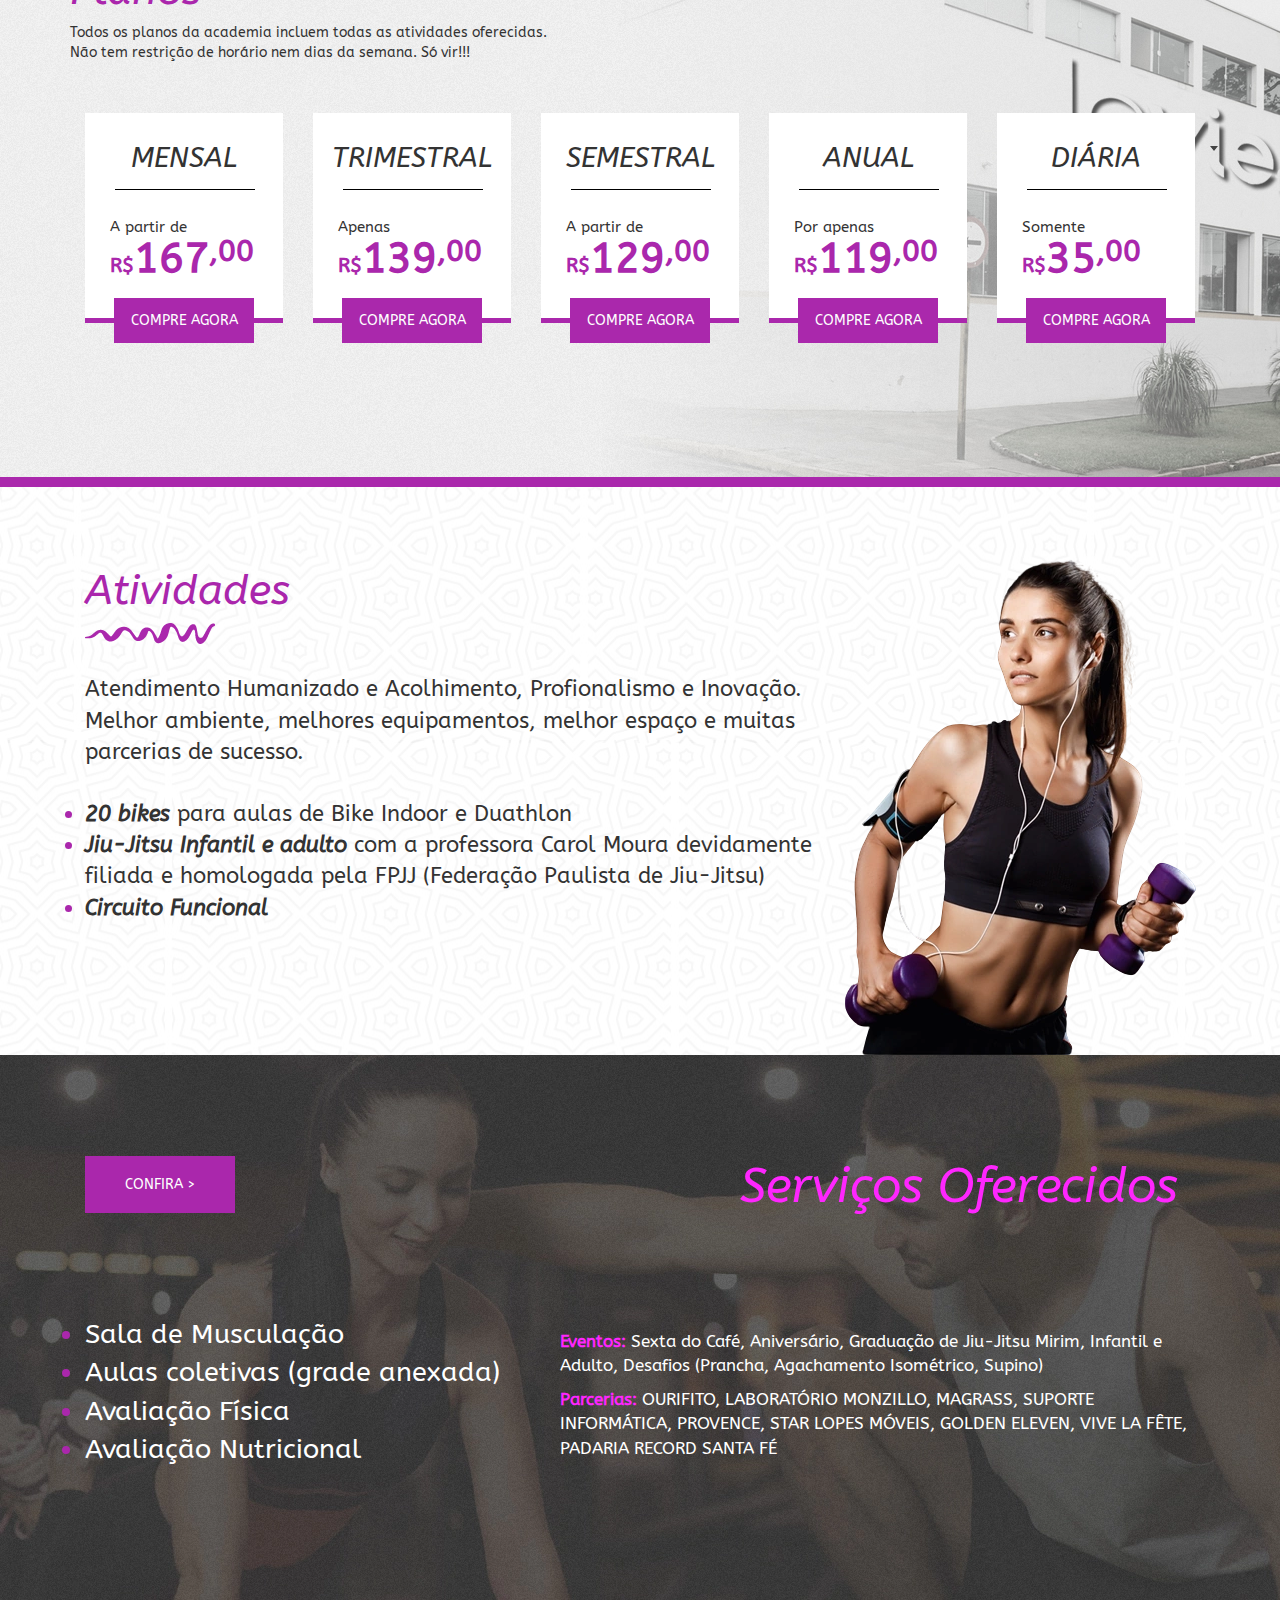
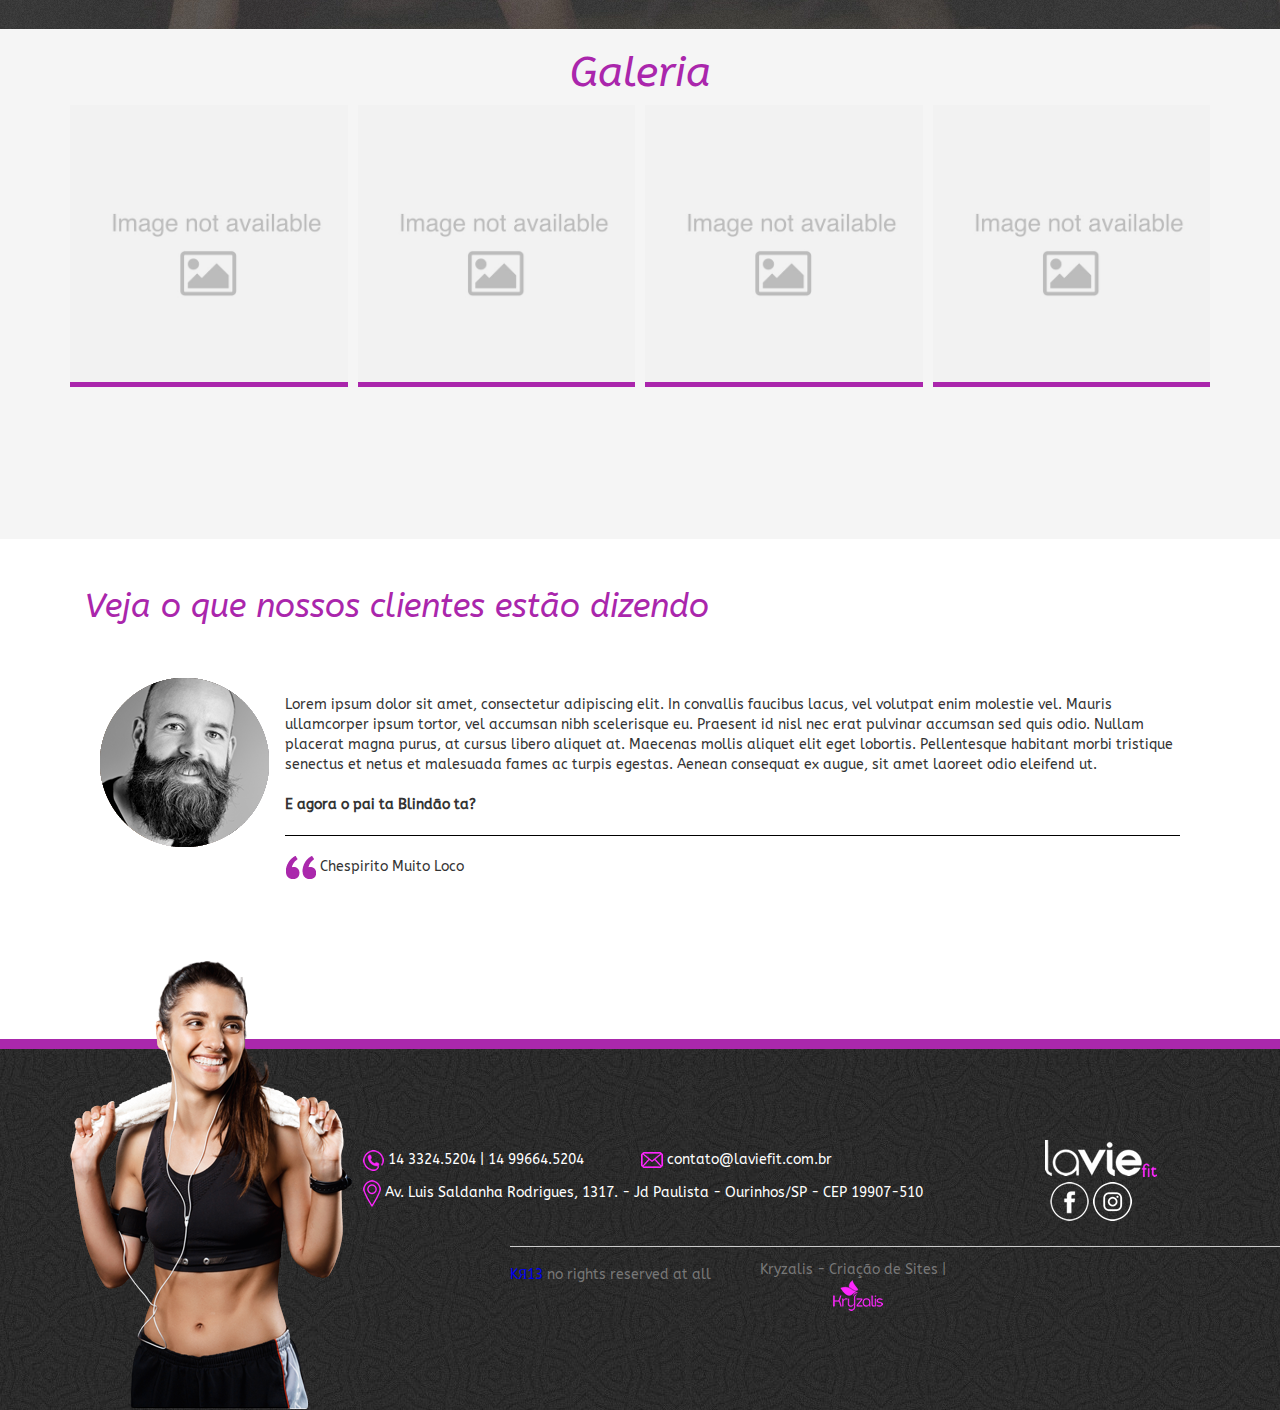
==== commit 345ca549: "oh no!" ====
--- a/index.html
+++ b/index.html
@@ -5,13 +5,9 @@
     <meta name="author" content="KЯ13" />
     <meta name="publisher" content="Kryzalis Sites - kryzalis.com.br" />
     <meta name="viewport" content="width=device-width, initial-scale=1, maximum-scale=1, user-scalable=no">
-    <link rel="shortcut icon" href="assets/img/KЯ13.png">
+    <link rel="shortcut icon" href="assets/imgs/KЯ13.png">
     <link rel="stylesheet" href="assets/css/style.css">
-    <link rel="stylesheet" href="assets/css/bootstrap3.css">
-    <link rel="stylesheet" href="assets/css/animate.css">
-    <link rel="stylesheet" href="assets/css/owl.carousel.css">
-    <link rel="stylesheet" href="assets/css/owl.theme.default.css">
-    <link rel="stylesheet" href="https://cdnjs.cloudflare.com/ajax/libs/animate.css/4.1.1/animate.min.css">
+    <link rel="stylesheet" href="assets/css/custom.css">
     <title>Lavie Fit</title>
 </head>
 <body class="pg-home">
@@ -20,14 +16,14 @@
             <div class="row">
                 <div class="col-md-3">
                     <div class="logo">
-                        <img src="assets/imgs/logo-main.png" class="logo" alt="laviefit">
+                        <img src="assets/imgs/content/logo-main.png" class="logo" alt="laviefit">
                     </div>
                 </div>
                 <div class="col-md-4 col-md-offset-5">
                     <div class="cont">
-                        <img src="assets/imgs/zap.png" alt="wpp"> 14 3324.5204 | 14 99664.5204
-                        <a href="#"><img src="assets/imgs/prp-face.png" alt="facebook"></a>
-                        <a href="#"><img src="assets/imgs/prp-insta.png" alt="instagram"></a>
+                        <img src="assets/imgs/content/zap.png" alt="wpp"> 14 3324.5204 | 14 99664.5204
+                        <a href="#"><img src="assets/imgs/content/prp-face.png" alt="facebook"></a>
+                        <a href="#"><img src="assets/imgs/content/prp-insta.png" alt="instagram"></a>
                     </div>
                 </div>
                 <div class="col-md-7 col-md-offset-2">
@@ -56,7 +52,7 @@
                 <div class="col-md-12">
                     <div class="title text-center">
                         <h1 class="ttl">Aqui na <span style="color: #AA26AC; font-weight: bold; font-style: italic;">LavieFit</span> oferecemos <span style="color: #AA26AC; font-weight: bold;"><i>SAÚDE</i></span></h1>
-                        <img src="assets/imgs/thing.png" class="img" alt="div">
+                        <img src="assets/imgs/content/thing.png" class="img" alt="div">
                     </div>
                     <div class="col-md-6">
                         <div class="txt">
@@ -82,19 +78,19 @@
                     <div class="col-md-12 text-center">
                         <ul class="actv">
                             <li class="limg">
-                                <img src="assets/imgs/icon-gym.png" alt="Musculação" class="limg-img">
+                                <img src="assets/imgs/content/icon-gym.png" alt="Musculação" class="limg-img">
                                 <h3><b>Musculação</b></h3>
                             </li>
                             <li class="limg">
-                                <img src="assets/imgs/icon-whale.png" alt="Circuito" class="limg-img">
+                                <img src="assets/imgs/content/icon-whale.png" alt="Circuito" class="limg-img">
                                 <h3><b>Circuito Funcional</b></h3>
                             </li>
                             <li class="limg">
-                                <img src="assets/imgs/icon-bike.png" alt="Bike Indoor" class="limg-img">
+                                <img src="assets/imgs/content/icon-bike.png" alt="Bike Indoor" class="limg-img">
                                 <h3><b>Bike Indoor</b></h3>
                             </li>
                             <li class="limg">
-                                <img src="assets/imgs/icon-troph.png" alt="JIU-JITSU" class="limg-img">
+                                <img src="assets/imgs/content/icon-troph.png" alt="JIU-JITSU" class="limg-img">
                                 <h3><b>JIU-JITSU</b></h3>
                             </li>
                         </ul>
@@ -108,9 +104,11 @@
         <div class="container">
             <div class="row">
                 <div class="col-md-12">
+                    <div class="pla-txt">
+                        <h2 class="h2p2">Planos</h2>
+                        <p sty="font-size: 15px;" class="pp2">Todos os planos da academia incluem todas as atividades oferecidas.<br>Não tem restrição de horário nem dias da semana. Só vir!!!</p><br>
+                    </div>
                     <div class="pla">
-                        <h2 class="h2p2">Planos</h2>
-                    <p sty="font-size: 15px;" class="pp2">Todos os planos da academia incluem todas as atividades oferecidas.<br>Não tem restrição de horário nem dias da semana. Só vir!!!</p><br>
                         <div class="col-sm-3 text-center">
                             <div class="box__plan">
                                 <h4 class="h4p2">MENSAL</h4>
@@ -120,9 +118,8 @@
                                     <h5 class="prc">R$<strong>167</strong><span class="zero">,00</span></h5>
                                 </div>
                             </div>
-                                <div class="buy">
-                                    <a href="#" class="btn15" target="_blank">COMPRE AGORA</a>
-                                </div>
+                            <div class="buy">
+                                <a href="#" class="btn15" target="_blank">COMPRE AGORA</a>
                             </div>
                         </div>
                         <div class="col-sm-3 text-center">
@@ -189,7 +186,7 @@
                 <div class="col-lg-12">
                     <div class="col-md-8">
                         <h2 class="h2p3">Atividades</h2>
-                        <img src="assets/imgs/thing-2.png" class="img" alt="div">
+                        <img src="assets/imgs/content/thing-2.png" class="img" alt="div">
                         <p class="atnd">Atendimento Humanizado e Acolhimento, Profionalismo e Inovação. Melhor ambiente, melhores equipamentos, melhor espaço e muitas parcerias de sucesso.</p>
                     </div>
                     <div class="col-md-8">
@@ -200,7 +197,7 @@
                         </ul>
                     </div>
                     <div class="col-md-4">
-                        <img src="assets/imgs/wm.png" alt="model" class="wm1">
+                        <img src="assets/imgs/content/wm.png" alt="model" class="wm1">
                     </div>
                 </div>
             </div>
@@ -244,10 +241,10 @@
                         <h2 class="h2p5">Galeria</h2>
                         <div class="gale">
                             <div class="owl-carousel">
-                                <div class="item"><img src="assets/img/no-img.png" alt="img" style="border-bottom: 5px solid #AA26AC;" class="carjs"></div>
-                                <div class="item"><img src="assets/img/no-img.png" alt="img" style="border-bottom: 5px solid #AA26AC;" class="carjs"></div>
-                                <div class="item"><img src="assets/img/no-img.png" alt="img" style="border-bottom: 5px solid #AA26AC;" class="carjs"></div>
-                                <div class="item"><img src="assets/img/no-img.png" alt="img" style="border-bottom: 5px solid #AA26AC;" class="carjs"></div>
+                                <div class="item"><img src="assets/imgs/no-img.png" alt="img" style="border-bottom: 5px solid #AA26AC;" class="carjs"></div>
+                                <div class="item"><img src="assets/imgs/no-img.png" alt="img" style="border-bottom: 5px solid #AA26AC;" class="carjs"></div>
+                                <div class="item"><img src="assets/imgs/no-img.png" alt="img" style="border-bottom: 5px solid #AA26AC;" class="carjs"></div>
+                                <div class="item"><img src="assets/imgs/no-img.png" alt="img" style="border-bottom: 5px solid #AA26AC;" class="carjs"></div>
                             </div>
                         </div>
                     </div>
@@ -267,7 +264,7 @@
                         <div class="has-feedback">
                             <div class="item">
                                 <div class="col-md-2">
-                                    <img src="assets/imgs/chespirito.png" alt="person" class="chespirito">
+                                    <img src="assets/imgs/content/chespirito.png" alt="person" class="chespirito">
                                 </div>
                                 <div class="col-lg-10">
                                     <div class="pp6">
@@ -276,7 +273,7 @@
                                         <br>
                                         <b>E agora o pai ta Blindão ta?</b></p>
                                         <hr class="line1">
-                                        <img src="assets/imgs/asp.jpg" alt="aspas"> Chespirito Muito Loco
+                                        <img src="assets/imgs/content/asp.jpg" alt="aspas"> Chespirito Muito Loco
                                     </div>
                                 </div>
                             </div>
@@ -291,35 +288,35 @@
         <div class="container">
             <div class="row">
                 <div class="col-md-3">
-                    <img src="assets/imgs/wmn-2.png" class="model" alt="model">
+                    <img src="assets/imgs/content/wmn-2.png" class="model" alt="model">
                 </div>
                 <div class="col-md-7 col-sm-offset-3">
                     <div class="contc">
                         <div class="col-md-5">
                             <div class="wpp">
-                                <img src="assets/imgs/zap2.png" alt="wpp"> 14 3324.5204  |  14 99664.5204
+                                <img src="assets/imgs/content/zap2.png" alt="wpp"> 14 3324.5204  |  14 99664.5204
                             </div>
                         </div>
                         <div class="col-md-5">
                             <div class="email">
-                                <img src="assets/imgs/contato.png" alt="cont"> contato@laviefit.com.br
+                                <img src="assets/imgs/content/contato.png" alt="cont"> contato@laviefit.com.br
                             </div>
                         </div>
                     </div>
                 </div>
                 <div class="col-md-7 col-md-offset-3">
                     <div class="loc">
-                        <img src="assets/imgs/loc.png" alt="loc"> Av. Luis Saldanha Rodrigues, 1317. - Jd Paulista - Ourinhos/SP - CEP 19907-510
+                        <img src="assets/imgs/content/loc.png" alt="loc"> Av. Luis Saldanha Rodrigues, 1317. - Jd Paulista - Ourinhos/SP - CEP 19907-510
                     </div>
                 </div>
                 <div class="col-md-2 col-xl-offset-2">
                     <div class="socials-end">
                         <div class="lavie">
-                            <a href="#Home"><img src="assets/imgs/logo-mini.png" alt="logo-end"></a>
+                            <a href="#Home"><img src="assets/imgs/content/logo-mini.png" alt="logo-end"></a>
                         </div>
                         <div class="socials">
-                            <a href="#" target="_blank"><img src="assets/imgs/wt-face.png" alt="facebook"></a>
-                            <a href="#" target="_blank"><img src="assets/imgs/wt-insta.png" alt="instagram"></a>
+                            <a href="#" target="_blank"><img src="assets/imgs/content/wt-face.png" alt="facebook"></a>
+                            <a href="#" target="_blank"><img src="assets/imgs/content/wt-insta.png" alt="instagram"></a>
                         </div>
                     </div>
                 </div>
@@ -336,27 +333,24 @@
             </div>
             <div class="kryzalis">
                 <div class="col-md-4 text-center">
-                    Kryzalis - Criação de Sites | <a href="https://www.kryzalis.com.br"><img src="assets/img/logo-kryzalis-2.png" alt="kryzalis" class="kryzaimg"></a>
+                    Kryzalis - Criação de Sites | <a href="https://www.kryzalis.com.br"><img src="assets/imgs/content/kryza-logo-30.png" alt="kryzalis" class="kryzaimg"></a>
                 </div>
             </div>
         </div>
     </div>
     
     <div class="img">
-        <a href="https://api.whatsapp.com/send/?phone=5514996313414&text&type=phone_number&app_absent=0" class="btnwhats" target="_blank"><img src="assets/img/whatsapp.png"/></a>
+        <a href="https://api.whatsapp.com/send/?phone=5514996313414&text&type=phone_number&app_absent=0" class="btnwhats" target="_blank"><img src="assets/imgs/whatsapp.png"/></a>
     </div>
 
     <script src="assets/js/script.js"></script>
-    <script src="assets/js/jquery-ui.min.js"></script>
-    <script src="assets/js/jquery.js"></script>
-    <script src="assets/s/owl.carousel.min.js"></script>
     <script>
         $('.owl-carousel').owlCarousel({
             merge: false,
             autoplay: true,
             rewind: true,
             loop: true,
-            margin: 5,
+            margin: 10,
             dots: false,
             nav: false,
             navText: ["<",">"],
--- a/assets/css/style.css
+++ b/assets/css/style.css
@@ -28,7 +28,6 @@
     transform: scale(1.1);
     filter: brightness(1.1);
 }
-/* html config */
 header{
     padding-top: 27px;
     position: absolute;
@@ -36,7 +35,7 @@
     z-index: 2;
 }
 .header{
-    background: url(../imgs/banner-1.jpg) center no-repeat;
+    background: url(../imgs/content/banner-1.jpg) center no-repeat;
     position: inherit;
     width: 100%;
     height: 774px;
@@ -108,13 +107,16 @@
     font-size: 20px;
 }
 .part2{
-    background: url(../imgs/banner-2.jpg) center no-repeat;
+    background: url(../imgs/content/banner-2.jpg) center no-repeat;
     border-bottom: 10px solid #AA28AC;
     width: 100%;
     min-height: 570px;
 }
+.pla-txt{
+    padding: 30px 0 0 0;
+}
 .pla{
-    padding-top: 70px;
+    padding: 20px 0 0 0;
 }
 .box__plan{
     display: flex;
@@ -189,7 +191,7 @@
     padding-top: 10px;
 }
 .part3{
-    background: url(../imgs/back-1.jpg) center no-repeat;
+    background: url(../imgs/content/back-1.jpg) center no-repeat;
     width: 100%;
     height: 100%;
 }
@@ -210,7 +212,7 @@
     margin-top: -240px;
 }
 .part4{
-    background: url(../imgs/banner-3.png) center no-repeat;
+    background: url(../imgs/content/banner-3.png) center no-repeat;
     width: 100%;
     min-height: 574px;
 }
@@ -261,7 +263,7 @@
     font-size: 42px; 
     font-style: italic;
 }
-.gale{
+.gale {
     display: flex;
     justify-content: space-between;
 }
@@ -288,7 +290,7 @@
     font-style: italic;
 }
 footer{
-    background: url(../imgs/ftr.jpg) center no-repeat;
+    background: url(../imgs/content/ftr.jpg) center no-repeat;
     border-top: 10px solid #AA28AC;
     width: 100%;
     color: #fff;
@@ -354,7 +356,7 @@
         font-family: 'ABeeZee';
     }
     .pg-home{
-        max-width: 1024px;
+        max-width: 1920px;
         margin-right: auto;
         margin-left: auto;
         font-family: 'ABeeZee';
@@ -376,8 +378,6 @@
         transform: scale(1.1);
         filter: brightness(1.1);
     }
-    /* html config */
-
     header{
         padding-top: 27px;
         position: absolute;
@@ -385,7 +385,7 @@
         z-index: 2;
     }
     .header{
-        background: url(../imgs/banner-1.jpg) center no-repeat;
+        background: url(../imgs/content/banner-1.jpg) center no-repeat;
         position: inherit;
         width: 100%;
         height: 604px;
@@ -461,7 +461,7 @@
         font-size: 15px;
     }
     .part2{
-        background: url(../imgs/banner-2.jpg) center no-repeat;
+        background: url(../imgs/content/banner-2.jpg) center no-repeat;
         border-bottom: 10px solid #AA28AC;
         width: 100%;
         min-height: 570px;
@@ -547,7 +547,7 @@
         padding-top: 10px;
     }
     .part3{
-        background: url(../imgs/back-1.jpg) center no-repeat;
+        background: url(../imgs/content/back-1.jpg) center no-repeat;
         width: 100%;
         height: 100%;
     }
@@ -569,7 +569,7 @@
         width: 330px;
     }
     .part4{
-        background: url(../imgs/banner-3.png) center no-repeat;
+        background: url(../imgs/content/banner-3.png) center no-repeat;
         width: 100%;
         min-height: 574px;
     }
@@ -662,7 +662,7 @@
         font-size: 15px;
     }
     footer{
-        background: url(../imgs/ftr.jpg) center no-repeat;
+        background: url(../imgs/content/ftr.jpg) center no-repeat;
         border-top: 10px solid #AA28AC;
         width: 100%;
         color: #fff;
@@ -719,14 +719,14 @@
     }
 }
 
-@media screen and (max-width: 991px) {
+@media screen and (min-width: 768px) and (max-width: 1023px) {
     *{
         padding: 0;
         margin: 0;
         font-family: 'ABeeZee';
     }
     .pg-home{
-        max-width: 991px;
+        max-width: 1920px;
         margin-right: auto;
         margin-left: auto;
         font-family: 'ABeeZee';
@@ -748,30 +748,54 @@
         transform: scale(1.1);
         filter: brightness(1.1);
     }
-    /* html config */
-
     header{
         padding-top: 27px;
         position: absolute;
         width: 100%;
         z-index: 2;
     }
-    .logo{
-        margin-left: 40px;
-    }
     .header{
-        background: url(../imgs/banner-mobile.png);
-        background-size: contain;
-        background-repeat: no-repeat;
-        height: 184px;
+        background: url(../imgs/content/banner-1.jpg) center no-repeat;
+        position: inherit;
+        width: 100%;
+        height: 604px;
     }
     .line1{
         border-top: 1px solid #000;
         margin-top: 20px;
         margin-bottom: 20px;
     }
-    #menu, .cont, .actv, .wm1, .KRgit, .model{
-        content-visibility: hidden;
+    #menu{
+        font-size: 18px;
+        padding-top: 20px;
+        text-decoration: none;
+        text-align: end;
+    }
+    .nav__links{
+        list-style: none;
+    }
+    .nav__links li{
+        display: inline-block;
+        padding: 0px 10px;
+    }
+    .nav__links li a{
+        color: #000;
+        transition: all 0.2s linear;
+        text-decoration: underline #FE26FE;
+    }
+    .nav__links li a:hover{
+        color: #FE26FE;
+        transition: all 0.2s linear;
+        text-decoration: underline #FE26FE;
+        filter: brightness(1.2);
+    }
+    .cont{
+        display: flex;
+        justify-content: space-evenly;
+        align-items: center;
+        font-size: 12px;
+        line-height: 1;
+        margin-bottom: 0px;
     }
     .part1{
         background-color: #FFF;
@@ -782,8 +806,7 @@
         font-size: 25px;
     }
     .list{
-        padding-top: 0;
-        padding-bottom: 0;
+        padding-top: 50px;
         text-decoration: none;
         list-style: none;
         align-items: center;
@@ -792,27 +815,36 @@
     .abt{
         margin-top: -15px;
     }
+    .actv{
+        display: flex;
+        justify-content: space-between;
+        text-decoration: none;
+        list-style: none;
+        padding-bottom: 50px;
+    }
+    .limg-img{
+        width: 90px;
+    }
     .para{
-        padding-bottom: 20px;
+        padding-top: 60px;
+        padding-bottom: 60px;
         font-size: 15px;
     }
     .part2{
-        background: url(../imgs/banner-2.jpg) center no-repeat;
-        background-size: cover;
+        background: url(../imgs/content/banner-2.jpg) center no-repeat;
         border-bottom: 10px solid #AA28AC;
         width: 100%;
-        height: 1420px;
+        min-height: 570px;
     }
     .pla{
-        padding-top: 10px;
-        margin-left: 0px;
+        padding-top: 70px;
+        margin-left: -18px;
     }
     .box__plan{
         display: flex;
         flex-direction: column;
         background-color: #FFF;
         border-bottom: 5px solid #AA28AC;
-        margin: 0px 80px 10px;
         height: 210px;
         width: 180px;
     }
@@ -872,10 +904,9 @@
         display: block;
         width: 140px;
         line-height: 45px;
-        margin-right: 123px;
-        margin-top: -34px;
-        transition: all .2s linear;
-        margin-bottom: 10px;
+        margin-right: -2px;
+        margin-top: -25px;
+        transition: all .2s linear;
     }
     .btn15:hover{
         transition: all .2s linear;
@@ -886,12 +917,12 @@
         padding-top: 10px;
     }
     .part3{
-        background: url(../imgs/back-1.jpg) center no-repeat;
+        background: url(../imgs/content/back-1.jpg) center no-repeat;
         width: 100%;
         height: 100%;
     }
     .h2p3{
-        padding-top: 10px;
+        padding-top: 60px;
         color: #AA26AC; 
         font-size: 40px; 
         font-style: italic;
@@ -902,11 +933,13 @@
     }
     .mr{
         font-size: 20px;
-        margin-left: 20px;
-        margin-bottom: 10px;
+    }
+    .wm1{
+        margin-top: -240px;
+        width: 330px;
     }
     .part4{
-        background: url(../imgs/banner-3.png) center no-repeat;
+        background: url(../imgs/content/banner-3.png) center no-repeat;
         width: 100%;
         min-height: 574px;
     }
@@ -930,6 +963,341 @@
         margin-top: -60px;
     }
     .saaa{
+        padding-top: 165px;
+    }
+    .wdwo{
+        padding-top: 120px;
+    }
+    .cnf{
+        padding-top: 83px;
+        font-size: 22px;
+    }
+    .evnt{
+        font-size: 17px;
+    }
+    .pd{
+        padding-top: 105px;
+    }
+    .h2p4{
+        color: #FE26FE; 
+        font-size: 33px; 
+        font-style: italic; 
+        margin-left: 163px;
+        padding-top: 15px;
+    }
+    .part5{
+        background-color: #F5F5F5;
+        min-height: 510px;
+    }
+    .h2p5{
+        color: #AA26AC; 
+        font-size: 42px; 
+        font-style: italic;
+    }
+    .gale{
+        display: flex;
+        justify-content: space-between;
+    }
+    .carjs{
+        transition: all .2s linear;
+    }
+    .carjs:hover{
+        transition: all .2s linear;
+        transform: scale(1.1);
+    }
+    .part6{
+        min-height: 500px;
+    }
+    .owl-carousel, .owl-item{
+        width: 1200px;
+    }
+    .carousel, .pp6{
+        padding-top: 30px;
+    }
+    .h2p6{
+        padding-top: 30px;
+        color: #AA26AC;
+        font-size: 30px; 
+        font-style: italic;
+    }
+    .has-feedback{
+        display: flex;
+        width: 770px;
+    }
+    .chespirito{
+        width: webkit-fill-available;
+    }
+    .pp6{
+        margin-left: 90px;
+        font-size: 15px;
+    }
+    footer{
+        background: url(../imgs/content/ftr.jpg) center no-repeat;
+        border-top: 10px solid #AA28AC;
+        width: 100%;
+        color: #fff;
+        height: 282px;
+    }
+    .contc{
+        padding-top: 50px;
+        margin-left: 17px;
+        margin-bottom: 30px;
+        font-size: 11px;
+    }
+    .loc{
+        margin-left: 32px;
+        margin-bottom: 30px;
+        font-size: 12px;
+    }
+    .socials{
+        padding: 5px 5px;
+    }
+    .socials-end{
+        margin-top: -40px;
+    }
+    .model{
+        position: absolute;
+        margin-top: -88px;
+        width: -webkit-fill-available;
+    }
+    .line-end{
+        width: 710px;
+        margin-left: 300px;
+    }
+    .footer2{
+        width: 100%;
+        color: #777777;
+        margin-top: -100px;
+        display: flex;
+        align-items: center;
+        justify-content: flex-end;
+    }
+    .KRgit{
+        content-visibility: hidden;
+    }
+    .kryzalis{
+        width: 830px;
+    }
+    .kryzaimg{
+        padding-left: 10px;
+    }
+    .btnwhats{
+        position: fixed;
+        right: 20px;
+        bottom: 20px;
+        z-index: 9999;
+    }
+}
+
+@media screen and (max-width: 767px) {
+    *{
+        padding: 0;
+        margin: 0;
+        font-family: 'ABeeZee';
+    }
+    .pg-home{
+        max-width: 1920px;
+        margin-right: auto;
+        margin-left: auto;
+        font-family: 'ABeeZee';
+    }
+    ::selection{
+        background: #AA27AC;
+    }
+    ::-moz-selection{
+        background: #AA27AC;
+    }
+    ::marker{
+        color: #AA27AC;
+    }
+    a img{
+        transition: all .2s linear;
+    }
+    a img:hover{
+        transition: all .2s linear;
+        transform: scale(1.1);
+        filter: brightness(1.1);
+    }
+    /* html config */
+
+    header{
+        padding-top: 27px;
+        position: absolute;
+        width: 100%;
+        z-index: 2;
+    }
+    .logo{
+        margin-left: 10px;
+    }
+    .header{
+        background: url(../imgs/content/banner-mobile.png);
+        background-size: contain;
+        background-repeat: no-repeat;
+        height: 184px;
+    }
+    .line1{
+        border-top: 1px solid #000;
+        margin-top: 20px;
+        margin-bottom: 20px;
+    }
+    #menu, .cont, .actv, .wm1, .KRgit, .model{
+        content-visibility: hidden;
+    }
+    .part1{
+        background-color: #FFF;
+    }
+    .h2p1{
+        color: #AA26AC; 
+        font-weight: bold;
+        font-size: 25px;
+    }
+    .list{
+        padding-top: 0;
+        padding-bottom: 0;
+        text-decoration: none;
+        list-style: none;
+        align-items: center;
+        font-size: 15px;
+    }
+    .abt{
+        margin-top: -15px;
+    }
+    .para{
+        padding-bottom: 20px;
+        font-size: 15px;
+    }
+    .part2{
+        background: url(../imgs/content/banner-2.jpg) center no-repeat;
+        background-size: cover;
+        border-bottom: 10px solid #AA28AC;
+        width: 100%;
+        height: 1420px;
+    }
+    .pla{
+        padding-top: 10px;
+        margin-left: 0px;
+    }
+    .box__plan{
+        display: flex;
+        flex-direction: column;
+        background-color: #FFF;
+        border-bottom: 5px solid #AA28AC;
+        margin: 5px 40px 5px;
+        height: 210px;
+        width: 180px;
+    }
+    .line15{
+        border-top: 1px solid #000;
+        margin-top: 5px;
+        margin-bottom: 30px;
+        margin-left: 20px;
+        width: 140px;
+    }
+    .numbers{
+        padding-top: 20px;
+    }
+    .box__plan p{
+        font-size: 15px;
+        text-align: left;
+        padding-left: 25px;
+        margin-bottom: 0px;
+        line-height: 1;
+    }
+    .h2p2{
+        color: #AA26AC; 
+        font-size: 42px; 
+        font-style: italic;
+        margin-left: 10px;
+    }
+    .pp2{
+        margin-left: 10px;
+    }
+    .h4p2{
+        font-size: 28px;
+        font-style: italic;
+        padding-top: 20px;
+        margin-bottom: -10px;
+    }
+    strong{
+        font-size: 42px;
+        font-weight: bolder;
+    }
+    .prc{
+        font-size: 20px;
+        text-align: left;
+        padding-left: 25px;
+        margin-top: 0px;
+        font-weight: bolder;
+        position: relative;
+        color: #AA27AC;
+    }
+    .zero{
+        position: absolute;
+        top: 0px;
+        font-size: 30px;
+    }
+    .btn15{
+        color: #fff;
+        background-color: #AA28AC;
+        display: block;
+        width: 140px;
+        line-height: 45px;
+        margin: -35px 0px 10px 60px;
+        transition: all .2s linear;
+    }
+    .btn15:hover{
+        transition: all .2s linear;
+        transform: scale(1.1);
+        filter: brightness(1.2);
+    }
+    .buyn{
+        padding-top: 10px;
+    }
+    .part3{
+        background: url(../imgs/content/back-1.jpg) center no-repeat;
+        width: 100%;
+        height: 100%;
+    }
+    .h2p3{
+        padding-top: 10px;
+        color: #AA26AC; 
+        font-size: 40px; 
+        font-style: italic;
+    }
+    .atnd{
+        margin: 30px 0px 30px;
+        font-size: 20px;
+    }
+    .mr{
+        font-size: 20px;
+        margin-left: 20px;
+        margin-bottom: 10px;
+    }
+    .part4{
+        background: url(../imgs/content/banner-3.png) center no-repeat;
+        width: 100%;
+        min-height: 574px;
+    }
+    .btn1{
+        color: #fff;
+        background: #AA27AC;
+        padding: 20px 40px;
+        cursor: pointer;
+        margin: 10px;
+        transition: all .2s linear;
+    }
+    .btn1:hover{
+        transform: scale(1.1);
+        filter: brightness(1.2);
+    }
+    .evnt, .cnf{
+        color: #fff;
+    }
+    .evnt{
+        margin-bottom: 70px;
+        margin-top: -60px;
+    }
+    .saaa{
         padding-top: 0px;
         margin-top: 70px;
     }
@@ -948,11 +1316,10 @@
         padding-top: 70px;
     }
     .h2p4{
-        color: #FE26FE; 
-        font-size: 40px; 
-        font-style: italic; 
-        margin-left: 163px;
-        padding-top: 0px;
+        color: #FE26FE;
+        font-size: 40px;
+        font-style: italic;
+        margin-left: 70px;
     }
     .part5{
         background-color: #F5F5F5;
@@ -997,16 +1364,16 @@
     }
     .chespirito{
         width: 150px;
-        margin-left: 110px;
+        margin-left: 50px;
     }
     .pp6{
         margin-left: 0px;
         font-size: 15px;
-        width: 370px;
+        width: 280px;
         padding-top: 0px;
     }
     footer{
-        background: url(../imgs/ftr.jpg) center no-repeat;
+        background: url(../imgs/content/ftr.jpg) center no-repeat;
         border-top: 10px solid #AA28AC;
         width: 100%;
         color: #fff;
@@ -1030,8 +1397,9 @@
         padding: 5px 5px;
     }
     .socials-end{
-        margin-top: -40px;
-        padding-left: 280px;
+        content-visibility: hidden;
+        margin-top: -20px;
+        padding-left: 180px;
     }
     .line-end{
         visibility: hidden;
@@ -1050,7 +1418,7 @@
         width: 10px;
     }
     .kryzalis{
-        margin-right: 107px;
+        margin-right: 0px;
         margin-top: -40px;
         width: 300px;
     }
